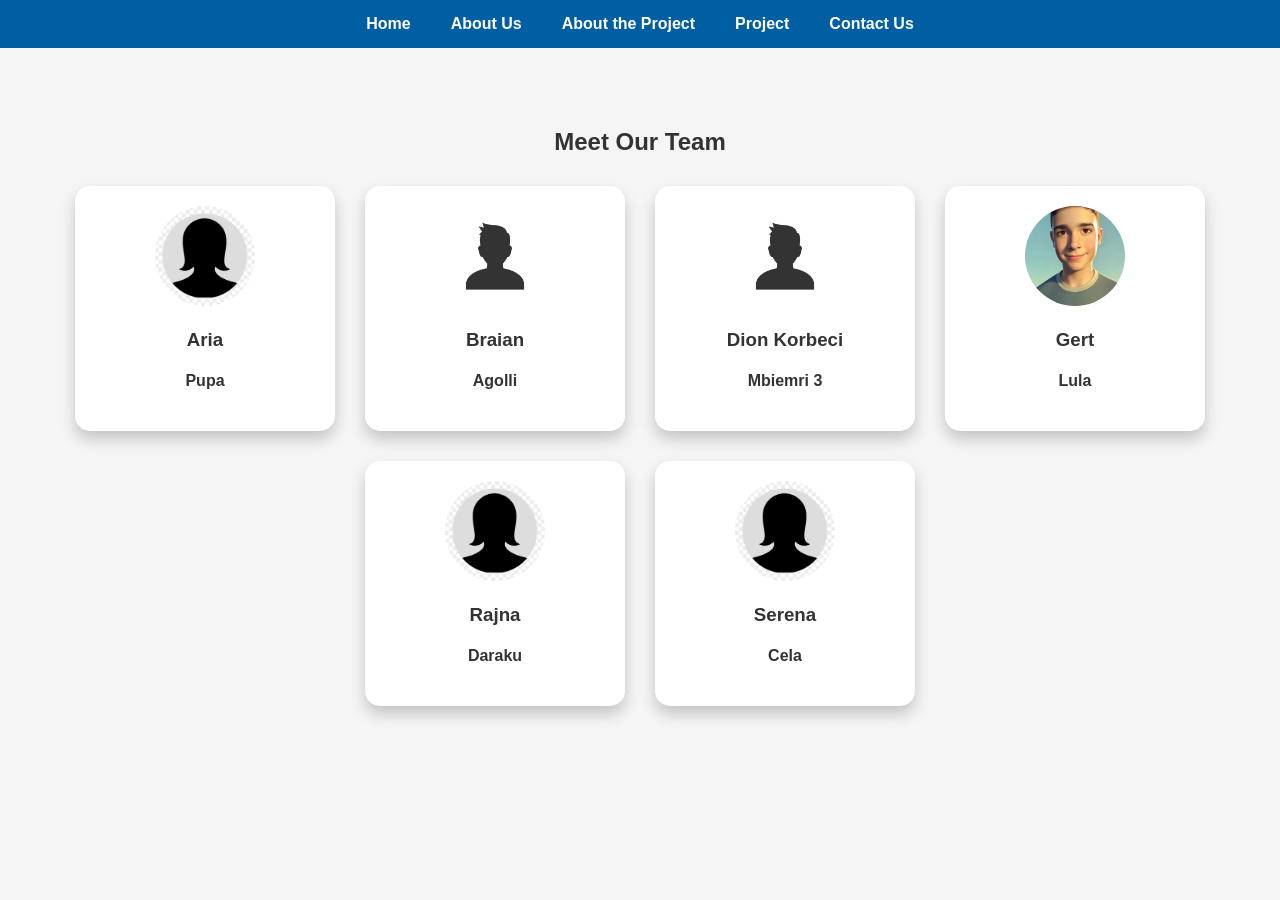
==== about-us.html @ 1f5aae1f "Add files via upload" ====
<!DOCTYPE html>
<html lang="en">
<head>
  <meta charset="UTF-8">
  <meta name="viewport" content="width=device-width, initial-scale=1.0">
  <title>About Us - Project Demo</title>
  <link rel="stylesheet" href="style.css">
</head>
<body>
  <header>
    <nav>
      <ul class="menu">
        <li><a href="index.html">Home</a></li>
        <li><a href="about-us.html">About Us</a></li>
        <li><a href="about-project.html">About the Project</a></li>
        <li><a href="project.html">Project</a></li>
        <li><a href="contact-us.html">Contact Us</a></li>
      </ul>
    </nav>
  </header>

  <section class="about-us">
    <h2>Meet Our Team</h2>
    <div class="team-container">
      <!-- Div 1 -->
      <div class="team-member">
        <img src="122-1225840_anonymous-woman-woman-icon-png-purple.png" alt="Anetari 1">
        <h3>Aria</h3>
        <h4>Pupa</h4>
        <p></p>
      </div>
      <!-- Div 2 -->
      <div class="team-member">
        <img src="user-icon-in-trendy-flat-style-isolated-on-white-background-free-vector.jpg" alt="Anetari 2">
        <h3>Braian</h3>
        <h4>Agolli</h4>
        <p></p>
      </div>
      <!-- Div 3 -->
      <div class="team-member">
        <img src="user-icon-in-trendy-flat-style-isolated-on-white-background-free-vector.jpg" alt="Anetari 3">
        <h3>Dion Korbeci</h3>
        <h4>Mbiemri 3</h4>
        <p></p>
      </div>
      <!-- Div 4 -->
      <div class="team-member">
        <img src="20260130_210818.jpg" alt="Anetari 4">
        <h3>Gert</h3>
        <h4>Lula</h4>
        <p></p>
      </div>
      <!-- Div 5 -->
      <div class="team-member">
        <img src="122-1225840_anonymous-woman-woman-icon-png-purple.png" alt="Anetari 5">
        <h3>Rajna</h3>
        <h4>Daraku</h4>
        <p></p>
      </div>
      <!-- Div 6 -->
      <div class="team-member">
        <img src="122-1225840_anonymous-woman-woman-icon-png-purple.png" alt="Anetari 6">
        <h3>Serena</h3>
        <h4>Cela</h4>
        <p></p>
      </div>
    </div>
  </section>
</body>
</html>
---- style.css ----
body {
  font-family: 'Segoe UI', Tahoma, Geneva, Verdana, sans-serif;
  margin: 0;
  padding: 0;
  background: #f5f5f5;
  color: #333;
}

header {
  background-color: #005fa3;
  padding: 15px 0;
}

.menu {
  list-style: none;
  display: flex;
  justify-content: center;
  margin: 0;
  padding: 0;
}

.menu li {
  margin: 0 20px;
}

.menu a {
  color: white;
  text-decoration: none;
  font-weight: 600;
  transition: color 0.3s;
}

.menu a:hover {
  color: #00aaff;
}

section {
  padding: 60px 20px;
  text-align: center;
}

.home {
  background: linear-gradient(120deg, #3a3d98, #00aaff);
  color: white;
}

.about-us .team-container {
  display: flex;
  flex-wrap: wrap;
  justify-content: center;
  gap: 30px;
  margin-top: 30px;
}

.team-member {
  background: white;
  padding: 20px;
  width: 220px;
  border-radius: 15px;
  box-shadow: 0 8px 15px rgba(0,0,0,0.2);
  transition: transform 0.3s, box-shadow 0.3s;
}

.team-member:hover {
  transform: translateY(-5px);
  box-shadow: 0 12px 20px rgba(0,0,0,0.3);
}

.team-member img {
  width: 100px;
  height: 100px;
  border-radius: 50%;
  object-fit: cover;
}

.gallery {
  display: flex;
  flex-wrap: wrap;
  justify-content: center;
  gap: 25px;
}

.gallery img {
  width: 250px;
  height: 180px;
  object-fit: cover;
  border-radius: 12px;
  box-shadow: 0 6px 12px rgba(0,0,0,0.2);
  transition: transform 0.3s;
}

.gallery img:hover {
  transform: scale(1.05);
}

.contact-us button {
  padding: 15px 25px;
  font-size: 16px;
  background-color: #00aaff;
  color: white;
  border: none;
  border-radius: 10px;
  cursor: pointer;
  transition: background-color 0.3s;
}

.contact-us button:hover {
  background-color: #0077cc;
}
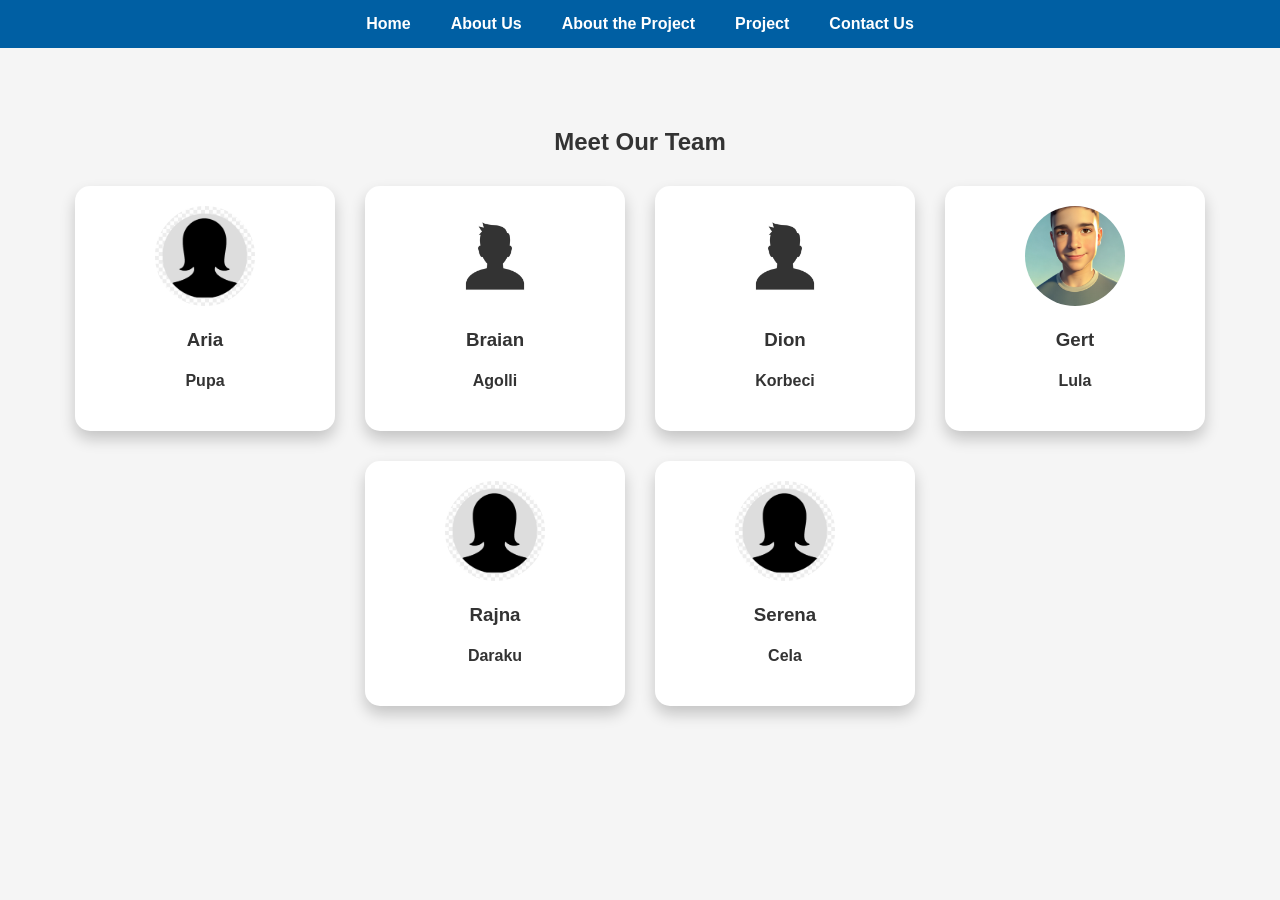
==== commit 95b81e1d: "Update about-us.html" ====
--- a/about-us.html
+++ b/about-us.html
@@ -39,8 +39,8 @@
       <!-- Div 3 -->
       <div class="team-member">
         <img src="user-icon-in-trendy-flat-style-isolated-on-white-background-free-vector.jpg" alt="Anetari 3">
-        <h3>Dion Korbeci</h3>
-        <h4>Mbiemri 3</h4>
+        <h3>Dion</h3>
+        <h4>Korbeci</h4>
         <p></p>
       </div>
       <!-- Div 4 -->
@@ -67,4 +67,5 @@
     </div>
   </section>
 </body>
-</html>+
+</html>
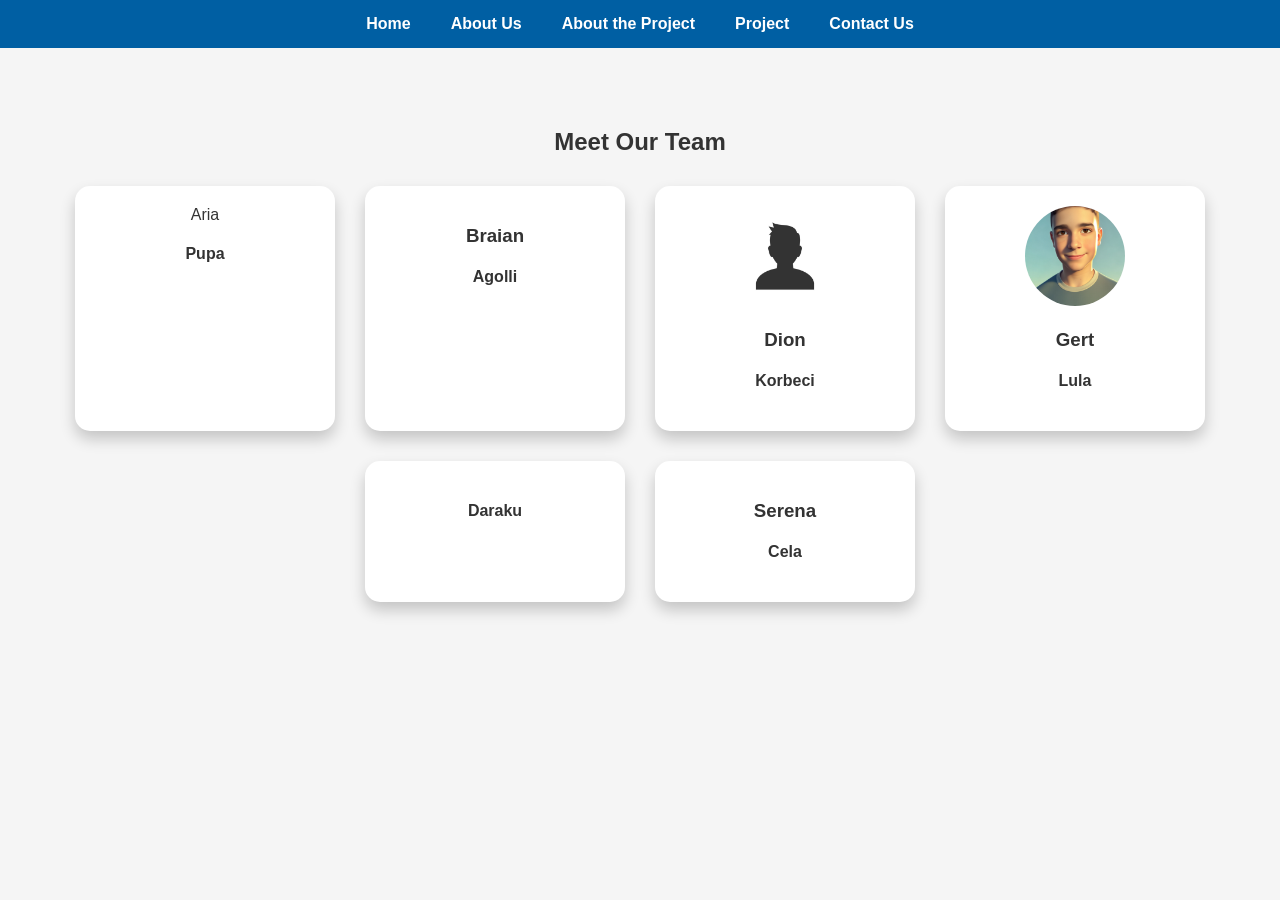
==== commit 0b4054cb: "Update about-us.html" ====
--- a/about-us.html
+++ b/about-us.html
@@ -23,15 +23,13 @@
     <h2>Meet Our Team</h2>
     <div class="team-container">
       <!-- Div 1 -->
-      <div class="team-member">
-        <img src="122-1225840_anonymous-woman-woman-icon-png-purple.png" alt="Anetari 1">
+      <div class="team-member"
         <h3>Aria</h3>
         <h4>Pupa</h4>
         <p></p>
       </div>
       <!-- Div 2 -->
       <div class="team-member">
-        <img src="user-icon-in-trendy-flat-style-isolated-on-white-background-free-vector.jpg" alt="Anetari 2">
         <h3>Braian</h3>
         <h4>Agolli</h4>
         <p></p>
@@ -52,14 +50,11 @@
       </div>
       <!-- Div 5 -->
       <div class="team-member">
-        <img src="122-1225840_anonymous-woman-woman-icon-png-purple.png" alt="Anetari 5">
-        <h3>Rajna</h3>
         <h4>Daraku</h4>
         <p></p>
       </div>
       <!-- Div 6 -->
       <div class="team-member">
-        <img src="122-1225840_anonymous-woman-woman-icon-png-purple.png" alt="Anetari 6">
         <h3>Serena</h3>
         <h4>Cela</h4>
         <p></p>
@@ -69,3 +64,4 @@
 </body>
 
 </html>
+
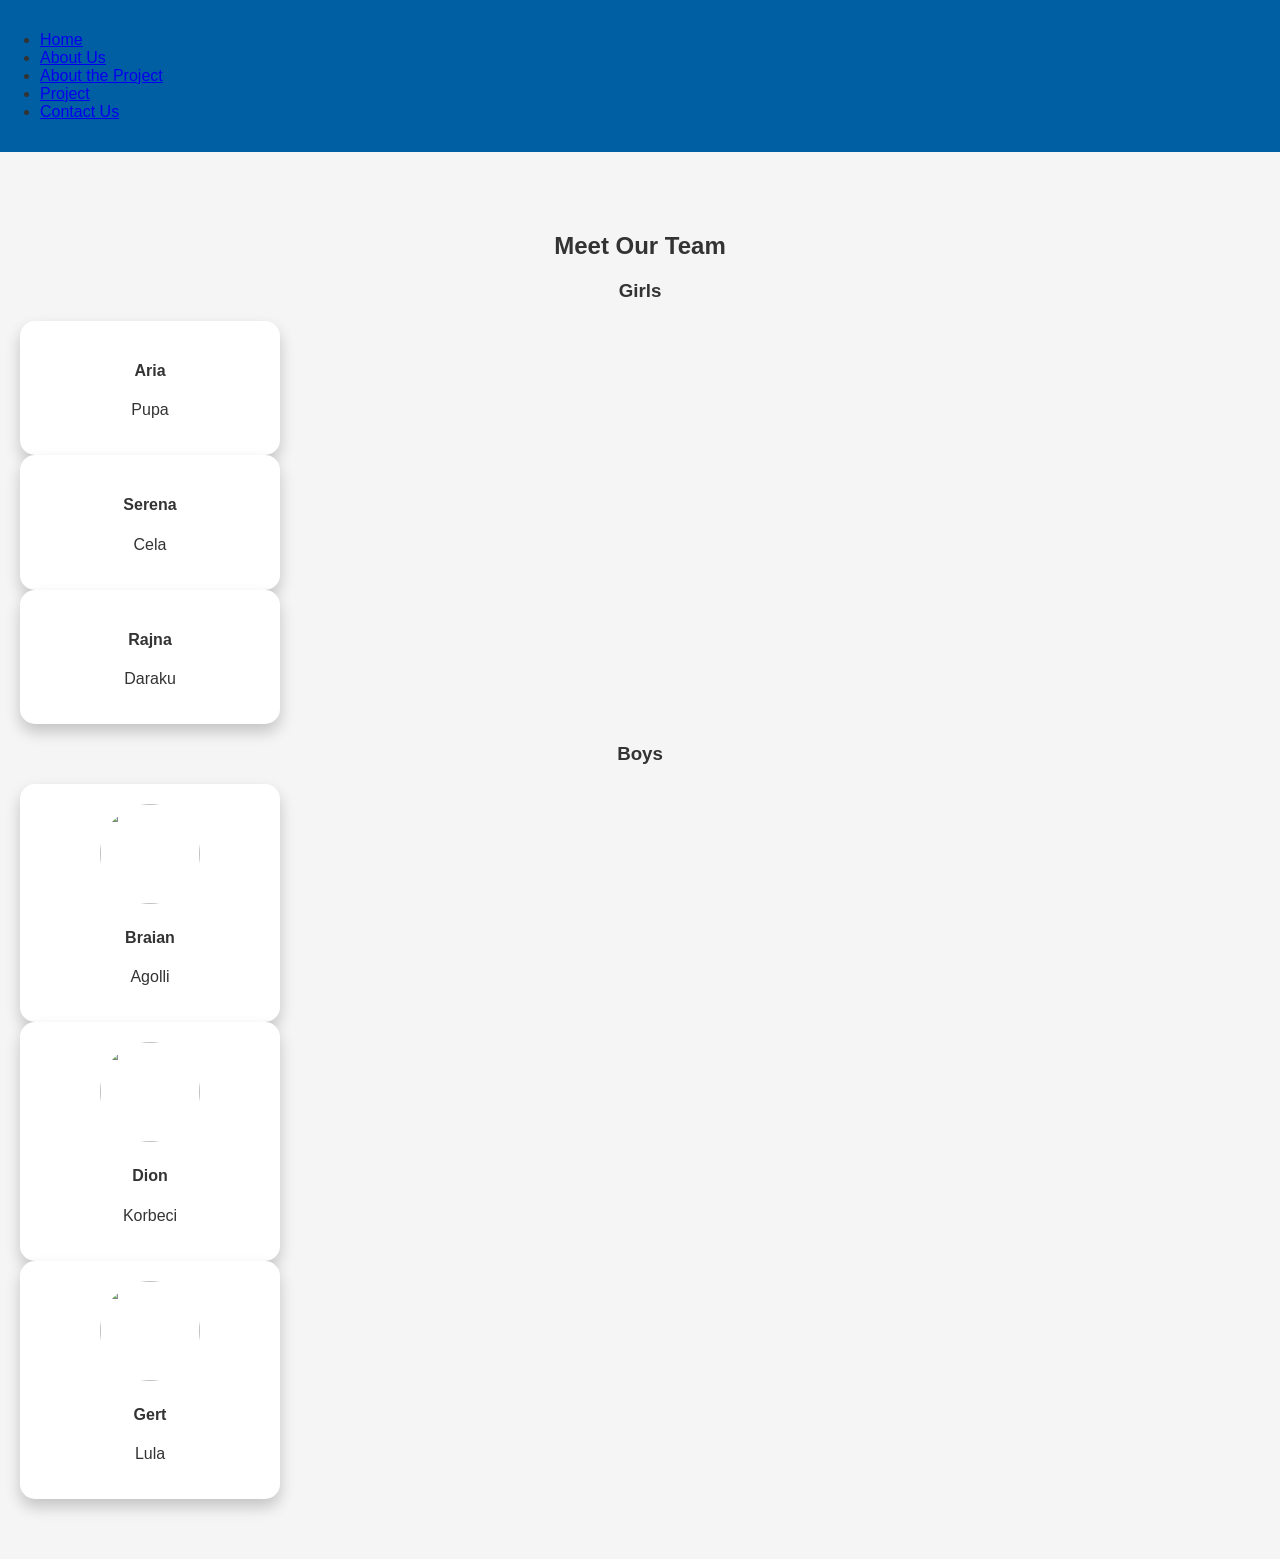
==== commit 0bc8b067: "Update about-us.html" ====
--- a/about-us.html
+++ b/about-us.html
@@ -1,67 +1,118 @@
 <!DOCTYPE html>
 <html lang="en">
+
 <head>
-  <meta charset="UTF-8">
-  <meta name="viewport" content="width=device-width, initial-scale=1.0">
-  <title>About Us - Project Demo</title>
-  <link rel="stylesheet" href="style.css">
+
+<meta charset="UTF-8">
+<meta name="viewport" content="width=device-width, initial-scale=1.0">
+
+<title>About Us</title>
+
+<link rel="stylesheet" href="style.css">
+
 </head>
+
 <body>
-  <header>
-    <nav>
-      <ul class="menu">
-        <li><a href="index.html">Home</a></li>
-        <li><a href="about-us.html">About Us</a></li>
-        <li><a href="about-project.html">About the Project</a></li>
-        <li><a href="project.html">Project</a></li>
-        <li><a href="contact-us.html">Contact Us</a></li>
-      </ul>
-    </nav>
-  </header>
 
-  <section class="about-us">
-    <h2>Meet Our Team</h2>
-    <div class="team-container">
-      <!-- Div 1 -->
-      <div class="team-member"
-        <h3>Aria</h3>
-        <h4>Pupa</h4>
-        <p></p>
-      </div>
-      <!-- Div 2 -->
-      <div class="team-member">
-        <h3>Braian</h3>
-        <h4>Agolli</h4>
-        <p></p>
-      </div>
-      <!-- Div 3 -->
-      <div class="team-member">
-        <img src="user-icon-in-trendy-flat-style-isolated-on-white-background-free-vector.jpg" alt="Anetari 3">
-        <h3>Dion</h3>
-        <h4>Korbeci</h4>
-        <p></p>
-      </div>
-      <!-- Div 4 -->
-      <div class="team-member">
-        <img src="20260130_210818.jpg" alt="Anetari 4">
-        <h3>Gert</h3>
-        <h4>Lula</h4>
-        <p></p>
-      </div>
-      <!-- Div 5 -->
-      <div class="team-member">
-        <h4>Daraku</h4>
-        <p></p>
-      </div>
-      <!-- Div 6 -->
-      <div class="team-member">
-        <h3>Serena</h3>
-        <h4>Cela</h4>
-        <p></p>
-      </div>
-    </div>
-  </section>
+<header>
+
+<nav class="navbar">
+
+<ul>
+
+<li><a href="index.html">Home</a></li>
+<li><a href="about-us.html">About Us</a></li>
+<li><a href="about-project.html">About the Project</a></li>
+<li><a href="project.html">Project</a></li>
+<li><a href="contact.html">Contact Us</a></li>
+
+</ul>
+
+</nav>
+
+</header>
+
+
+<section class="about-us">
+
+<h2>Meet Our Team</h2>
+
+<div class="team-wrapper">
+
+
+<!-- GIRLS -->
+
+<div class="girls">
+
+<h3>Girls</h3>
+
+<div class="team-member">
+
+<h4>Aria</h4>
+<p>Pupa</p>
+<p></p>
+
+</div>
+
+<div class="team-member">
+
+<h4>Serena</h4>
+<p>Cela</p>
+<p></p>
+
+</div>
+
+<div class="team-member">
+
+<h4>Rajna</h4>
+<p>Daraku</p>
+<p></p>
+
+</div>
+
+</div>
+
+
+
+<!-- BOYS -->
+
+<div class="boys">
+
+<h3>Boys</h3>
+
+<div class="team-member">
+
+<img src="images/braian.jpg">
+<h4>Braian</h4>
+<p>Agolli</p>
+<p></p>
+
+</div>
+
+<div class="team-member">
+
+<img src="images/dion.jpg">
+<h4>Dion</h4>
+<p>Korbeci</p>
+<p></p>
+
+</div>
+
+<div class="team-member">
+
+<img src="images/gert.jpg">
+<h4>Gert</h4>
+<p>Lula</p>
+<p></p>
+
+</div>
+
+</div>
+
+</div>
+
+</section>
+
 </body>
 
 </html>
-
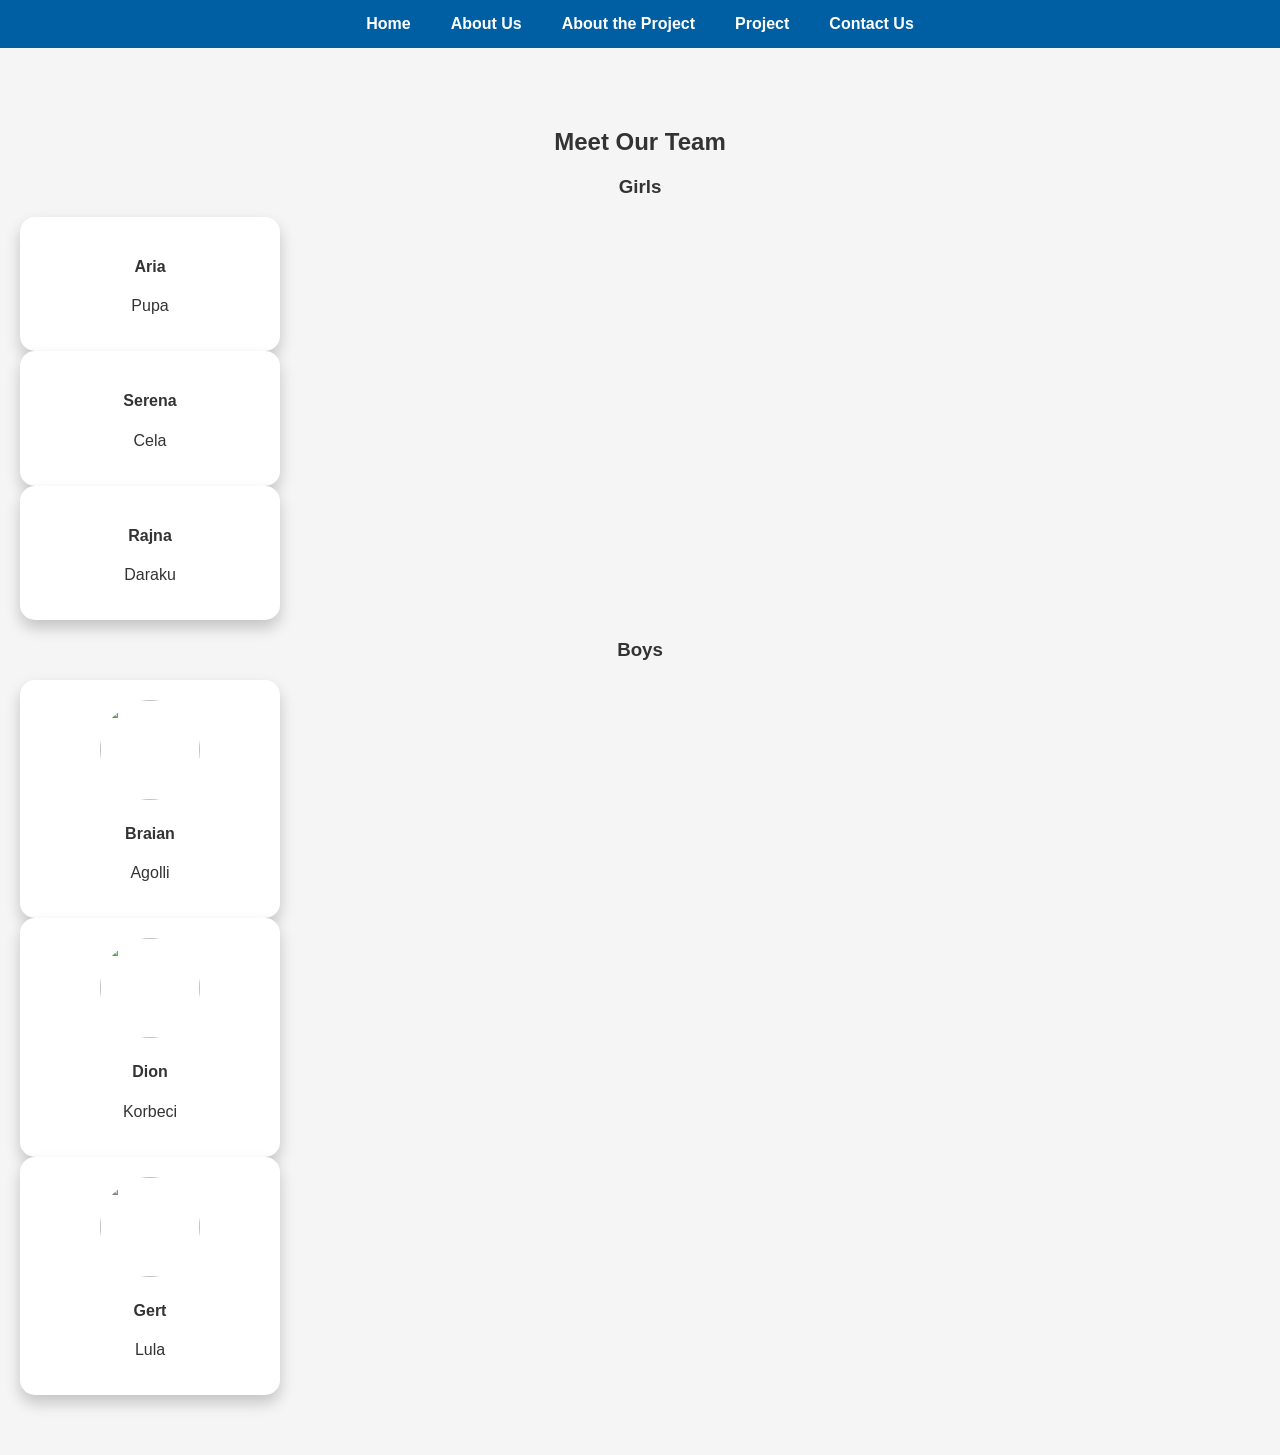
==== commit c9287af3: "Update about-us.html" ====
--- a/about-us.html
+++ b/about-us.html
@@ -13,25 +13,17 @@
 </head>
 
 <body>
-
-<header>
-
-<nav class="navbar">
-
-<ul>
-
-<li><a href="index.html">Home</a></li>
-<li><a href="about-us.html">About Us</a></li>
-<li><a href="about-project.html">About the Project</a></li>
-<li><a href="project.html">Project</a></li>
-<li><a href="contact.html">Contact Us</a></li>
-
-</ul>
-
-</nav>
-
-</header>
-
+  <header>
+    <nav>
+      <ul class="menu">
+        <li><a href="index.html">Home</a></li>
+        <li><a href="about-us.html">About Us</a></li>
+        <li><a href="about-project.html">About the Project</a></li>
+        <li><a href="project.html">Project</a></li>
+        <li><a href="contact-us.html">Contact Us</a></li>
+      </ul>
+    </nav>
+  </header>
 
 <section class="about-us">
 
@@ -116,3 +108,4 @@
 </body>
 
 </html>
+
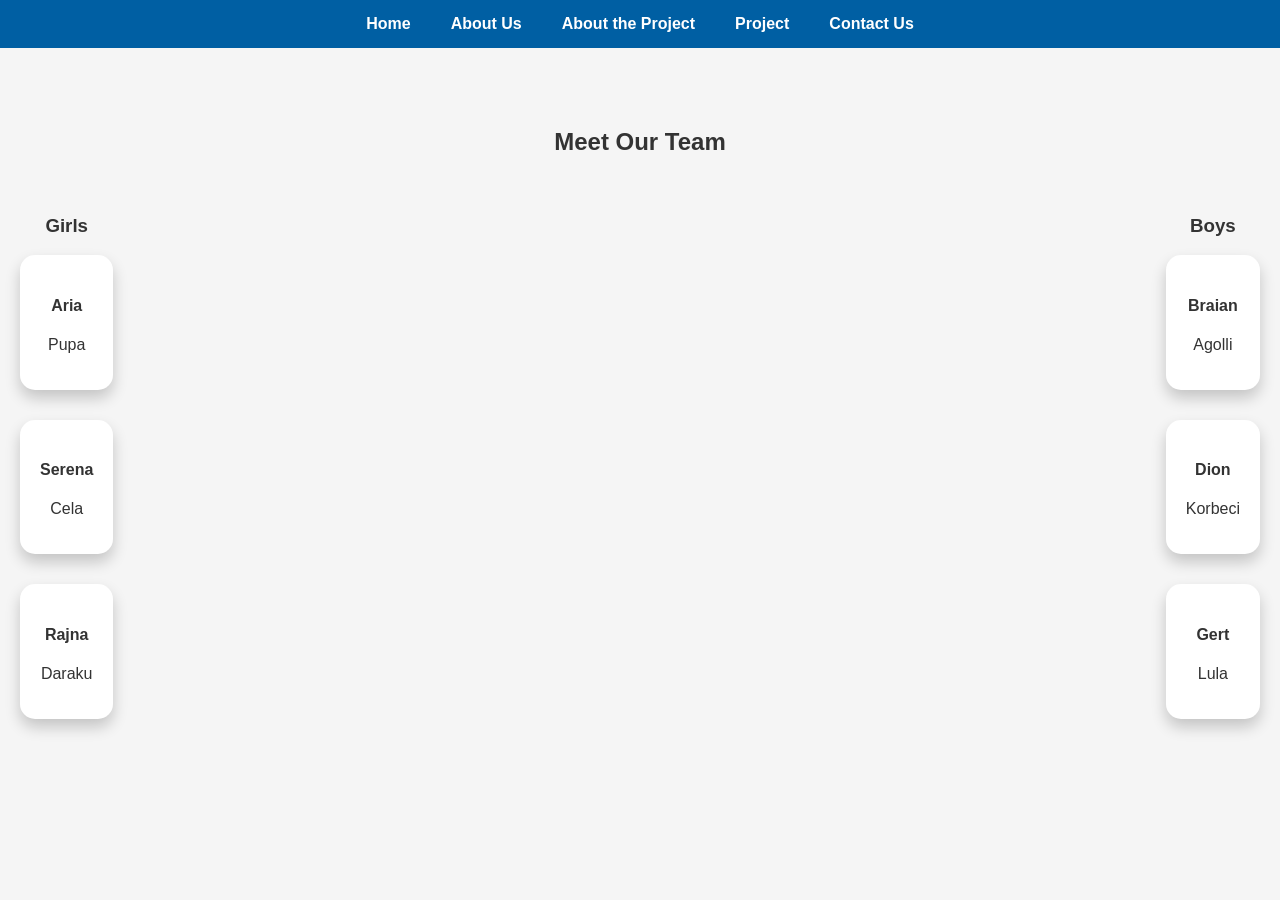
==== commit 84811a82: "Update about-us.html" ====
--- a/about-us.html
+++ b/about-us.html
@@ -74,7 +74,6 @@
 
 <div class="team-member">
 
-<img src="images/braian.jpg">
 <h4>Braian</h4>
 <p>Agolli</p>
 <p></p>
@@ -83,7 +82,6 @@
 
 <div class="team-member">
 
-<img src="images/dion.jpg">
 <h4>Dion</h4>
 <p>Korbeci</p>
 <p></p>
@@ -92,7 +90,6 @@
 
 <div class="team-member">
 
-<img src="images/gert.jpg">
 <h4>Gert</h4>
 <p>Lula</p>
 <p></p>
@@ -109,3 +106,4 @@
 
 </html>
 
+
--- a/style.css
+++ b/style.css
@@ -52,13 +52,15 @@
   margin-top: 30px;
 }
 
-.team-member {
-  background: white;
-  padding: 20px;
-  width: 220px;
-  border-radius: 15px;
-  box-shadow: 0 8px 15px rgba(0,0,0,0.2);
-  transition: transform 0.3s, box-shadow 0.3s;
+.team-member{
+  background:white;
+  padding:20px;
+  border-radius:15px;
+  text-align:center;
+  box-shadow:0 8px 15px rgba(0,0,0,0.2);
+  transition:0.3s;
+
+  margin-bottom:30px; /* Hapesire vertikale midis diveve */
 }
 
 .team-member:hover {
@@ -66,11 +68,11 @@
   box-shadow: 0 12px 20px rgba(0,0,0,0.3);
 }
 
-.team-member img {
-  width: 100px;
-  height: 100px;
-  border-radius: 50%;
-  object-fit: cover;
+.team-wrapper{
+  display:flex;
+  justify-content:space-between;
+  gap:80px; /* hapesire midis vajzave dhe djemve */
+  margin-top:40px;
 }
 
 .gallery {
@@ -106,4 +108,5 @@
 
 .contact-us button:hover {
   background-color: #0077cc;
-}+
+}
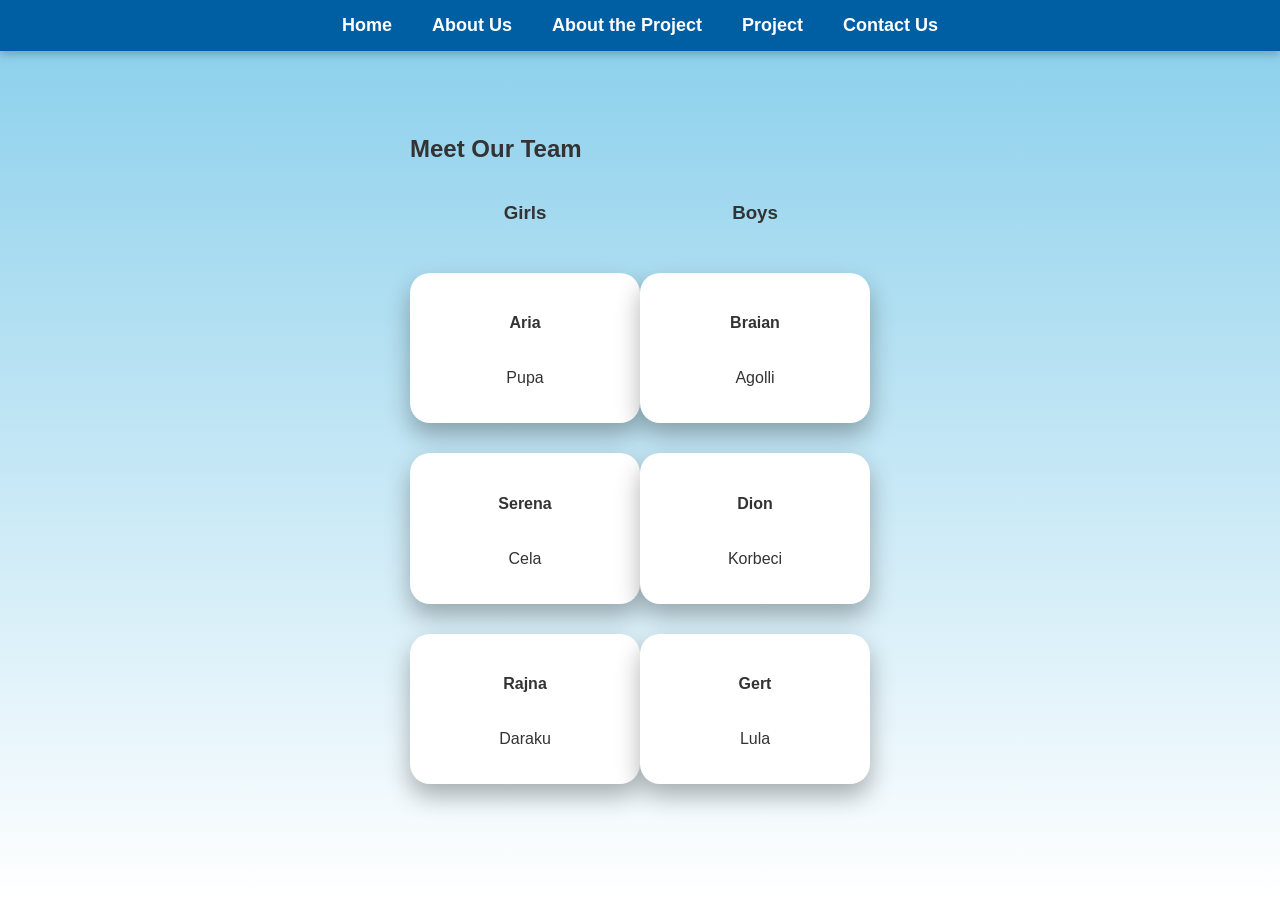
==== commit 6772fba3: "Update about-us.html" ====
--- a/about-us.html
+++ b/about-us.html
@@ -2,14 +2,10 @@
 <html lang="en">
 
 <head>
-
 <meta charset="UTF-8">
 <meta name="viewport" content="width=device-width, initial-scale=1.0">
-
 <title>About Us</title>
-
 <link rel="stylesheet" href="style.css">
-
 </head>
 
 <body>
@@ -26,84 +22,50 @@
   </header>
 
 <section class="about-us">
+  <h2>Meet Our Team</h2>
 
-<h2>Meet Our Team</h2>
+  <div class="team-grid">
+    <!-- GIRLS - Quadrant II -->
+    <div class="team-group girls">
+      <h3>Girls</h3>
 
-<div class="team-wrapper">
+      <div class="team-member">
+        <h4>Aria</h4>
+        <p>Pupa</p>
+      </div>
 
+      <div class="team-member">
+        <h4>Serena</h4>
+        <p>Cela</p>
+      </div>
 
-<!-- GIRLS -->
+      <div class="team-member">
+        <h4>Rajna</h4>
+        <p>Daraku</p>
+      </div>
+    </div>
 
-<div class="girls">
+    <!-- BOYS - Quadrant I -->
+    <div class="team-group boys">
+      <h3>Boys</h3>
 
-<h3>Girls</h3>
+      <div class="team-member">
+        <h4>Braian</h4>
+        <p>Agolli</p>
+      </div>
 
-<div class="team-member">
+      <div class="team-member">
+        <h4>Dion</h4>
+        <p>Korbeci</p>
+      </div>
 
-<h4>Aria</h4>
-<p>Pupa</p>
-<p></p>
-
-</div>
-
-<div class="team-member">
-
-<h4>Serena</h4>
-<p>Cela</p>
-<p></p>
-
-</div>
-
-<div class="team-member">
-
-<h4>Rajna</h4>
-<p>Daraku</p>
-<p></p>
-
-</div>
-
-</div>
-
-
-
-<!-- BOYS -->
-
-<div class="boys">
-
-<h3>Boys</h3>
-
-<div class="team-member">
-
-<h4>Braian</h4>
-<p>Agolli</p>
-<p></p>
-
-</div>
-
-<div class="team-member">
-
-<h4>Dion</h4>
-<p>Korbeci</p>
-<p></p>
-
-</div>
-
-<div class="team-member">
-
-<h4>Gert</h4>
-<p>Lula</p>
-<p></p>
-
-</div>
-
-</div>
-
-</div>
-
+      <div class="team-member">
+        <h4>Gert</h4>
+        <p>Lula</p>
+      </div>
+    </div>
+  </div>
 </section>
 
 </body>
-
 </html>
-
-
--- a/style.css
+++ b/style.css
@@ -1,14 +1,26 @@
+/* ==================== GLOBAL ==================== */
 body {
   font-family: 'Segoe UI', Tahoma, Geneva, Verdana, sans-serif;
   margin: 0;
   padding: 0;
-  background: #f5f5f5;
+  background: linear-gradient(to bottom, #87CEEB 0%, #ffffff 100%);
   color: #333;
+  display: flex;
+  justify-content: center; /* qendër horizontalisht për grid-in */
+  align-items: center;    /* qendër vertikalisht */
+  min-height: 100vh;
 }
 
+/* ==================== HEADER & MENU ==================== */
 header {
+  position: absolute;
+  top: 0;
+  width: 100%;
   background-color: #005fa3;
   padding: 15px 0;
+  box-shadow: 0 4px 8px rgba(0,0,0,0.2);
+  text-align: center;
+  z-index: 100;
 }
 
 .menu {
@@ -27,6 +39,7 @@
   color: white;
   text-decoration: none;
   font-weight: 600;
+  font-size: 18px;
   transition: color 0.3s;
 }
 
@@ -34,47 +47,59 @@
   color: #00aaff;
 }
 
-section {
-  padding: 60px 20px;
+/* ==================== TEAM GRID ==================== */
+.team-grid {
+  display: flex;
+  justify-content: space-between; /* Gocat majtas, Cunat djathtas */
+  width: 80%;
+  perspective: 1200px;
+}
+
+/* ==================== GROUPS ==================== */
+.team-group {
+  display: flex;
+  flex-direction: column; /* njera poshte tjetrës */
+  gap: 30px;
+  align-items: center;
+}
+
+/* ==================== TEAM MEMBERS ==================== */
+.team-member {
+  display: flex;
+  flex-direction: column; /* foto mbi tekst */
+  align-items: center;
+  background: #ffffff;
+  padding: 20px 15px;
+  width: 200px;
+  border-radius: 20px;
+  box-shadow: 0 12px 25px rgba(0,0,0,0.3);
+  transition: transform 0.5s, box-shadow 0.5s;
+  transform-style: preserve-3d;
+}
+
+.team-member:hover {
+  transform: rotateY(10deg) translateY(-10px) scale(1.05);
+  box-shadow: 0 20px 35px rgba(0,0,0,0.4);
+}
+
+.team-member img {
+  width: 120px;
+  height: 120px;
+  border-radius: 50%;
+  object-fit: cover;
+  border: 5px solid #00aaff;
+  box-shadow: 0 6px 15px rgba(0,0,0,0.2);
+  margin-bottom: 10px;
+}
+
+.team-member h3 {
+  font-size: 18px;
+  color: #005fa3;
+  margin: 0;
   text-align: center;
 }
 
-.home {
-  background: linear-gradient(120deg, #3a3d98, #00aaff);
-  color: white;
-}
-
-.about-us .team-container {
-  display: flex;
-  flex-wrap: wrap;
-  justify-content: center;
-  gap: 30px;
-  margin-top: 30px;
-}
-
-.team-member{
-  background:white;
-  padding:20px;
-  border-radius:15px;
-  text-align:center;
-  box-shadow:0 8px 15px rgba(0,0,0,0.2);
-  transition:0.3s;
-
-  margin-bottom:30px; /* Hapesire vertikale midis diveve */
-}
-
-.team-member:hover {
-  transform: translateY(-5px);
-  box-shadow: 0 12px 20px rgba(0,0,0,0.3);
-}
-
-.team-wrapper{
-  display:flex;
-  justify-content:space-between;
-  gap:80px; /* hapesire midis vajzave dhe djemve */
-  margin-top:40px;
-}
-
+/* ==================== GALLERY ==================== */
 .gallery {
   display: flex;
   flex-wrap: wrap;
@@ -87,26 +112,44 @@
   height: 180px;
   object-fit: cover;
   border-radius: 12px;
-  box-shadow: 0 6px 12px rgba(0,0,0,0.2);
-  transition: transform 0.3s;
+  box-shadow: 0 8px 18px rgba(0,0,0,0.25);
+  transition: transform 0.4s, box-shadow 0.4s;
 }
 
 .gallery img:hover {
-  transform: scale(1.05);
+  transform: scale(1.08) rotateZ(2deg);
+  box-shadow: 0 15px 25px rgba(0,0,0,0.35);
 }
 
+/* ==================== CONTACT ==================== */
 .contact-us button {
   padding: 15px 25px;
   font-size: 16px;
   background-color: #00aaff;
   color: white;
   border: none;
-  border-radius: 10px;
+  border-radius: 12px;
   cursor: pointer;
-  transition: background-color 0.3s;
+  transition: background-color 0.3s, transform 0.3s, box-shadow 0.3s;
 }
 
 .contact-us button:hover {
   background-color: #0077cc;
+  transform: translateY(-3px);
+  box-shadow: 0 8px 15px rgba(0,0,0,0.3);
+}
 
+/* ==================== RESPONSIVE ==================== */
+@media (max-width: 900px) {
+  .team-grid {
+    gap: 40px;
+  }
 }
+
+@media (max-width: 600px) {
+  .team-grid {
+    flex-direction: column; /* grupet njëra poshtë tjetrës */
+    align-items: center;
+    gap: 50px;
+  }
+}
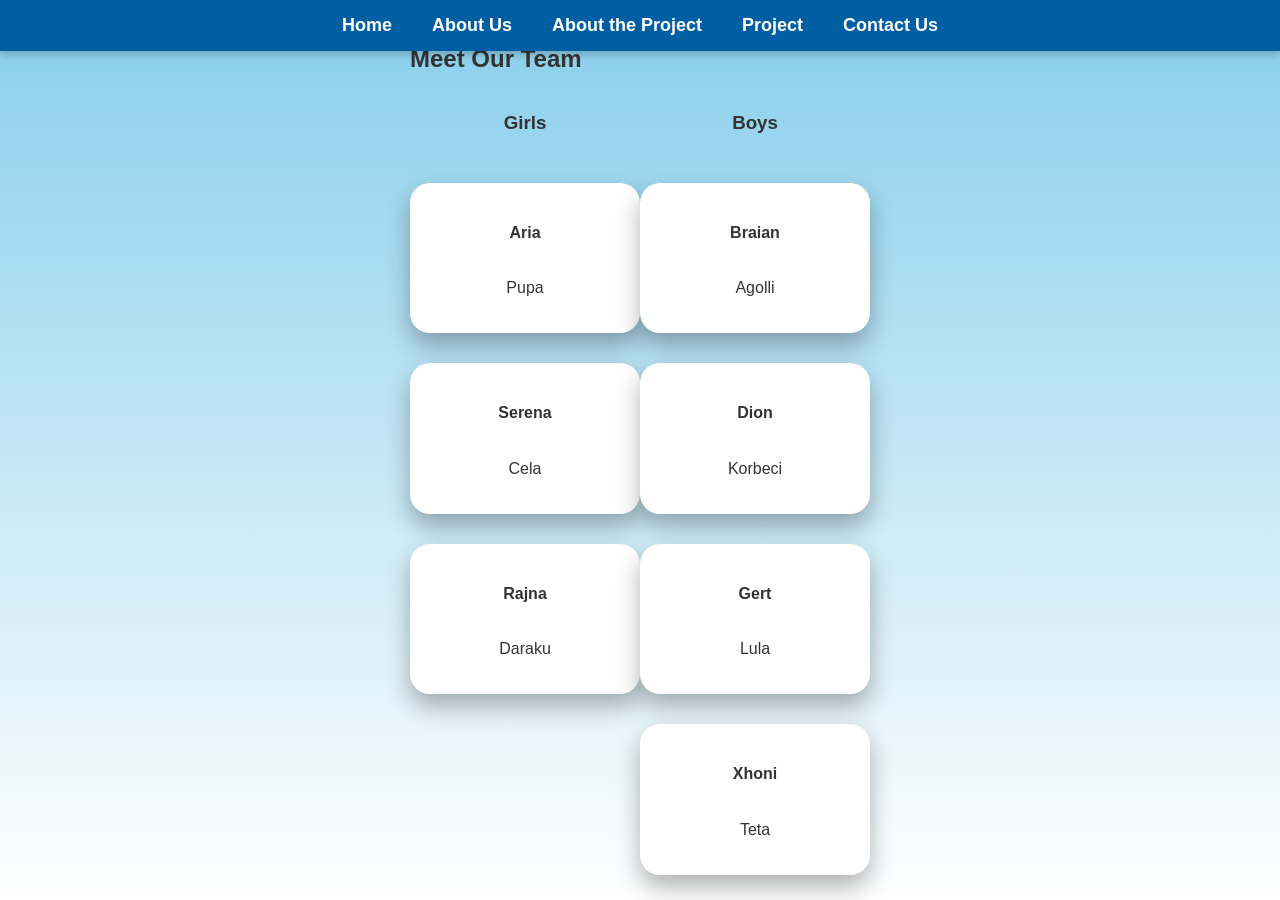
==== commit a24a8306: "Update about-us.html" ====
--- a/about-us.html
+++ b/about-us.html
@@ -63,6 +63,11 @@
         <h4>Gert</h4>
         <p>Lula</p>
       </div>
+      
+      <div class="team-member">
+        <h4>Xhoni</h4>
+        <p>Teta</p>
+      </div>
     </div>
   </div>
 </section>
